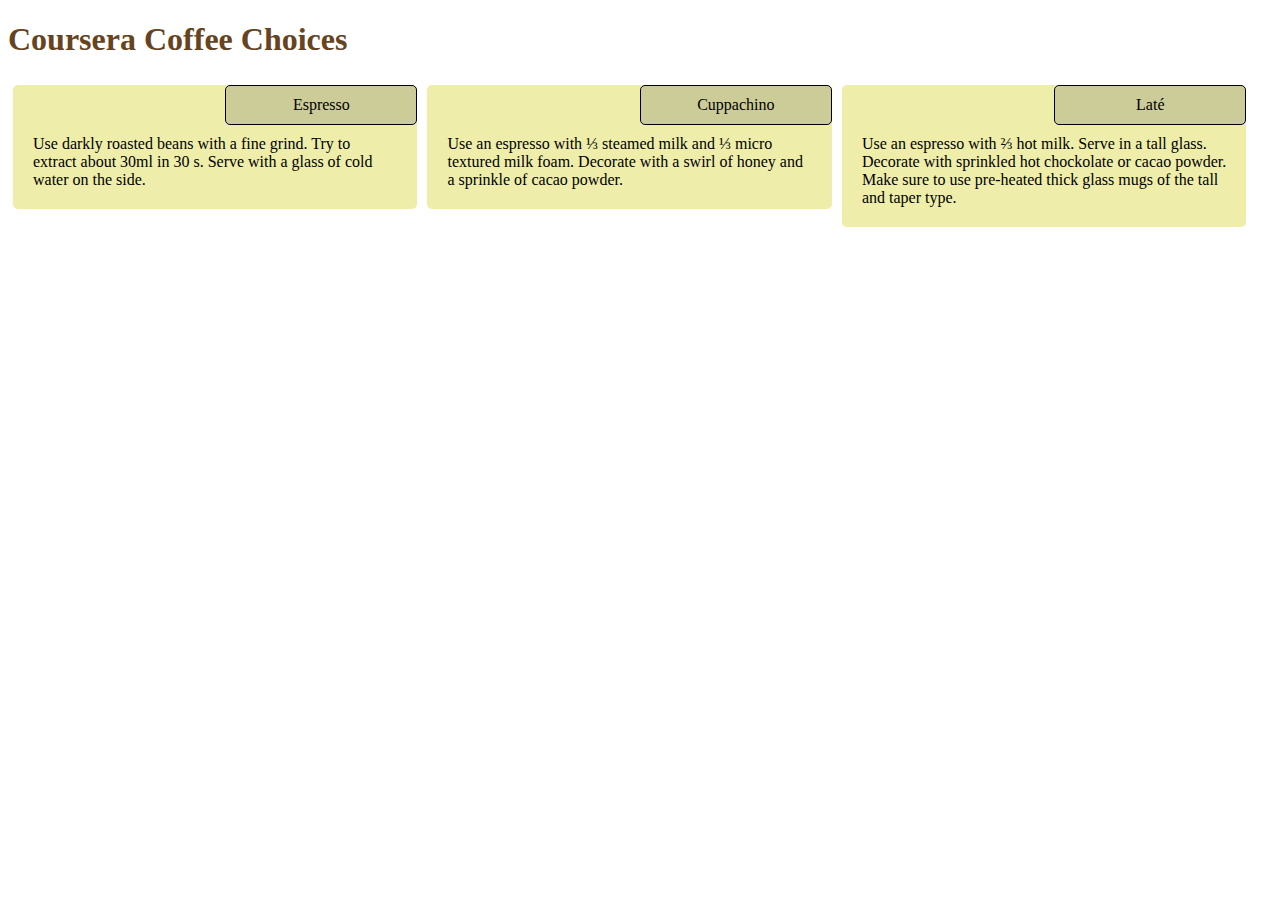
==== 01/index.html @ 28080345 "first commit" ====
<!DOCTYPE html>
<html>
<head>
<meta charset="utf-8">
<meta name="viewport" content="width=device-width, initial-scale=1">
<link rel="stylesheet" href="css/styles.css">
<title>Coursera Coffee Choices</title>
</head>

<body>
<h1>Coursera Coffee Choices</h1>

  <div class="w30 m50">
    <p>Espresso</p>
    <section>
    Use darkly roasted beans with a fine grind.
    Try to extract about 30ml in 30 s.  
    Serve with a glass of cold water on the side.
    </section>
  </div>

<div class="w30 m50">
    <p>Cuppachino</p>
    <section>
    Use an espresso with &frac13; steamed milk 
    and &frac13; micro textured milk foam.  
    Decorate with a swirl of honey and a 
    sprinkle of cacao powder.
    </section>
  </div>

<div class="w30 m100">
    <p>Lat&eacute;</p>
    <section>
    Use an espresso with &frac23; hot milk.  
    Serve in a tall glass. Decorate with 
    sprinkled hot chockolate or cacao powder.
    Make sure to use pre-heated thick glass
     mugs of the tall and taper type.
    </section>
  </div>

</body>
</html>
---- 01/css/styles.css ----
/* ######################################  */
*   { box-sizing: border-box;}
h1  { color: #642}

div { background-color: #eea; 
      padding: 10px; 
      margin: 5px; 
      border-radius: 5px; 
      float: left;
    }

p   { width: 50%;  
      border: 1px solid black; 
      border-radius: 5px;
      padding: 10px; 
      margin: 0px; 
      text-align: center;
      background-color: #cc9; 
      float: right; 
      margin-top: -10px; 
      margin-right: -10px;
    }

section { clear: both; 
          padding: 10px;
        }

@media  (min-width: 992px) { 
        .w30  {width: 32%; }  
}
@media  (min-width: 768px) and (max-width: 991px) { 
        .m50  {width: 48%; }  
        .m100 {width: 97%; }  
}
 /* ######################################  */
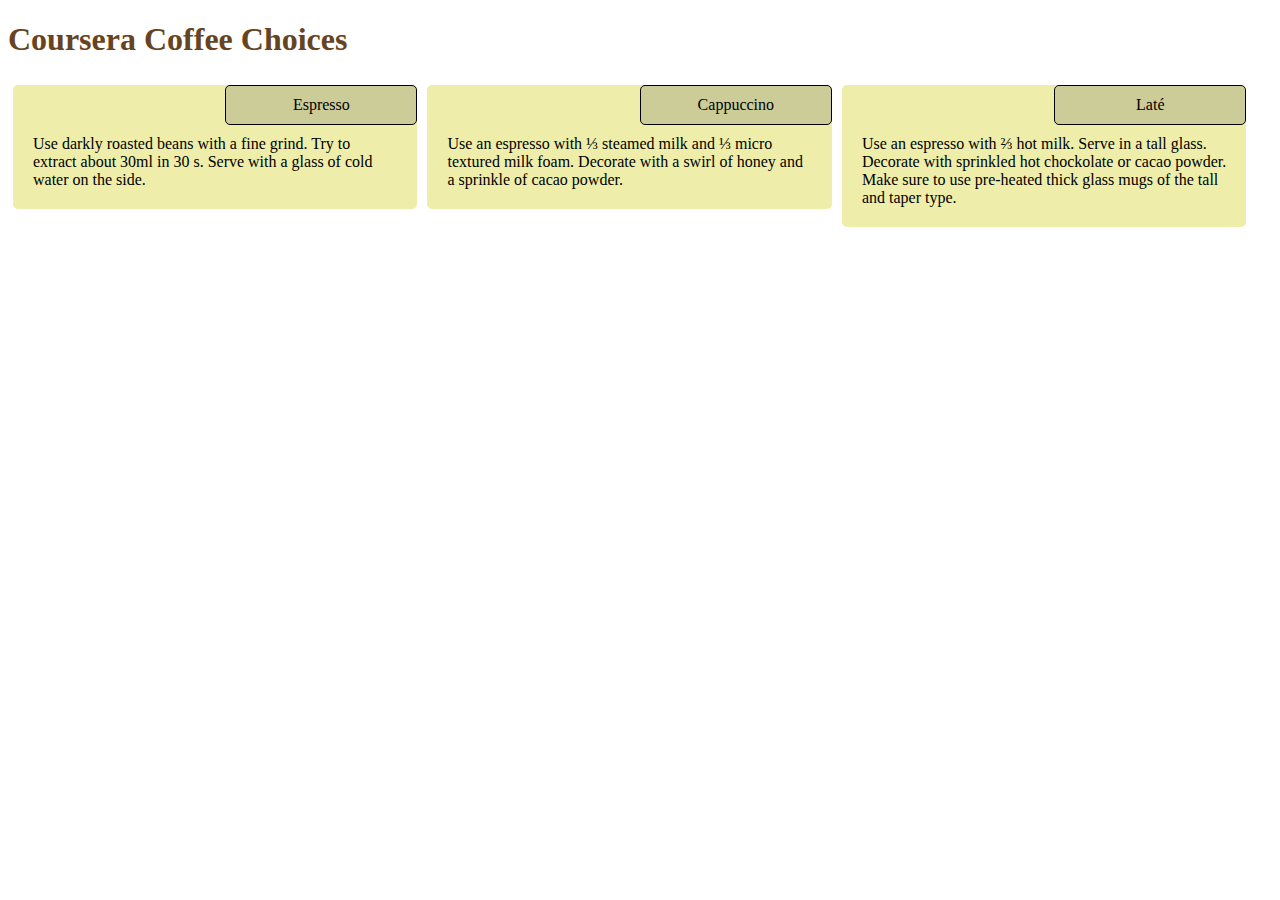
==== commit 62ecb0b6: "fixed spelling" ====
--- a/01/index.html
+++ b/01/index.html
@@ -20,7 +20,7 @@
   </div>
 
 <div class="w30 m50">
-    <p>Cuppachino</p>
+    <p>Cappuccino</p>
     <section>
     Use an espresso with &frac13; steamed milk 
     and &frac13; micro textured milk foam.  
